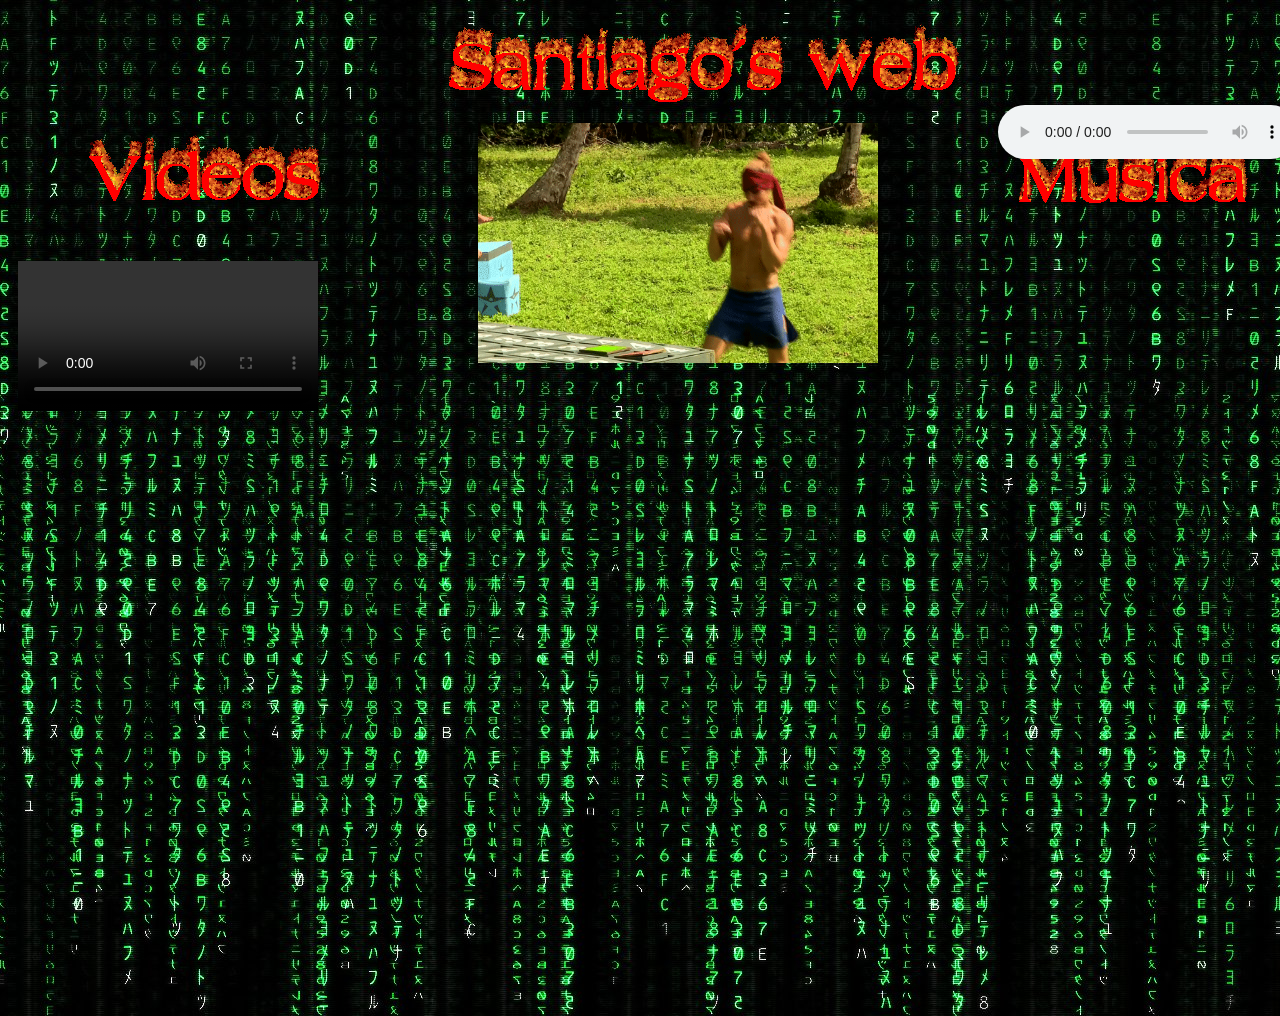
==== index.html @ 2606ba5c "Rename Index.html to index.html" ====
<!DOCTYPE html>
<html lang="es">

<head>
    <meta charset="UTF-8">
    <meta name="viewport" content="width=device-width" />
    <link rel="stylesheet" href="css/style.css" />
    <meta name="viewport" content="width-device-width,initial-scale-1.0">
    <title>
        La pagina de Santiago
    </title>

</head>

<body>

    <div style="position: relative; left: 430px; bottom: 0px ">
        <img src="imagenes/cooltext351786426196727.gif" alt=" imagen ">


        <br>

    </div>


    <div style="position: relative; left: 70px; bottom: 0px ">

        <img src="imagenes/videos.gif" alt="imagen">
    </div>
    <div style="position: relative; left: 1000px; bottom: 95px;  ">

        <img src="imagenes/musica.gif" alt="imagen">

    </div>

    <div style="position: relative; left: 600px; bottom: 190px ">

        <img src="imagenes/gif.gif" alt="imagen">

    </div>


    <div style="position: relative; left: 10px; bottom: 150px;  ">
        <video src="videos/Agumon Digievolución Portuguesa.mp4 " controls="controls " type="video/mp4 " preload="preload ">
    </video>
    </div>


    <div style="position: relative; left: 990px; bottom: 460px;  ">

        <audio src="musica/Dr. STONE - Ending Full『LIFE』by Rude-α.mp3 " controls="controls " type="audio/mpeg " preload="preload ">
    </audio>
    </div>


    <div style="position: relative; left: 470px; bottom: 500px ">

        <embed src="imagenes/source.gif " height="240 " width="400 ">

    </div>

    <div style="position: relative; left: 60px; bottom: 400px;  ">

        <iframe " src="http://www.youtube.com/embed/videoseries?list=PLppqRuQh-fvCnbVqdpZw1iPBfnxFu6cdh " frameborder="0 " allowfullscreen>
    
        </iframe>
    </div>

</body>




</html>
---- css/style.css ----
h1 {
    color: green;
    font-size: 100px;
    font-family: fantasy;
    text-align: center;
}

p {
    color: navy;
    font-family: sans-serif;
}

body {
    width: 500px;
    height: 1000px;
    background: url(imagenes/fondomatrix.jpg) no-repeat center top;
}
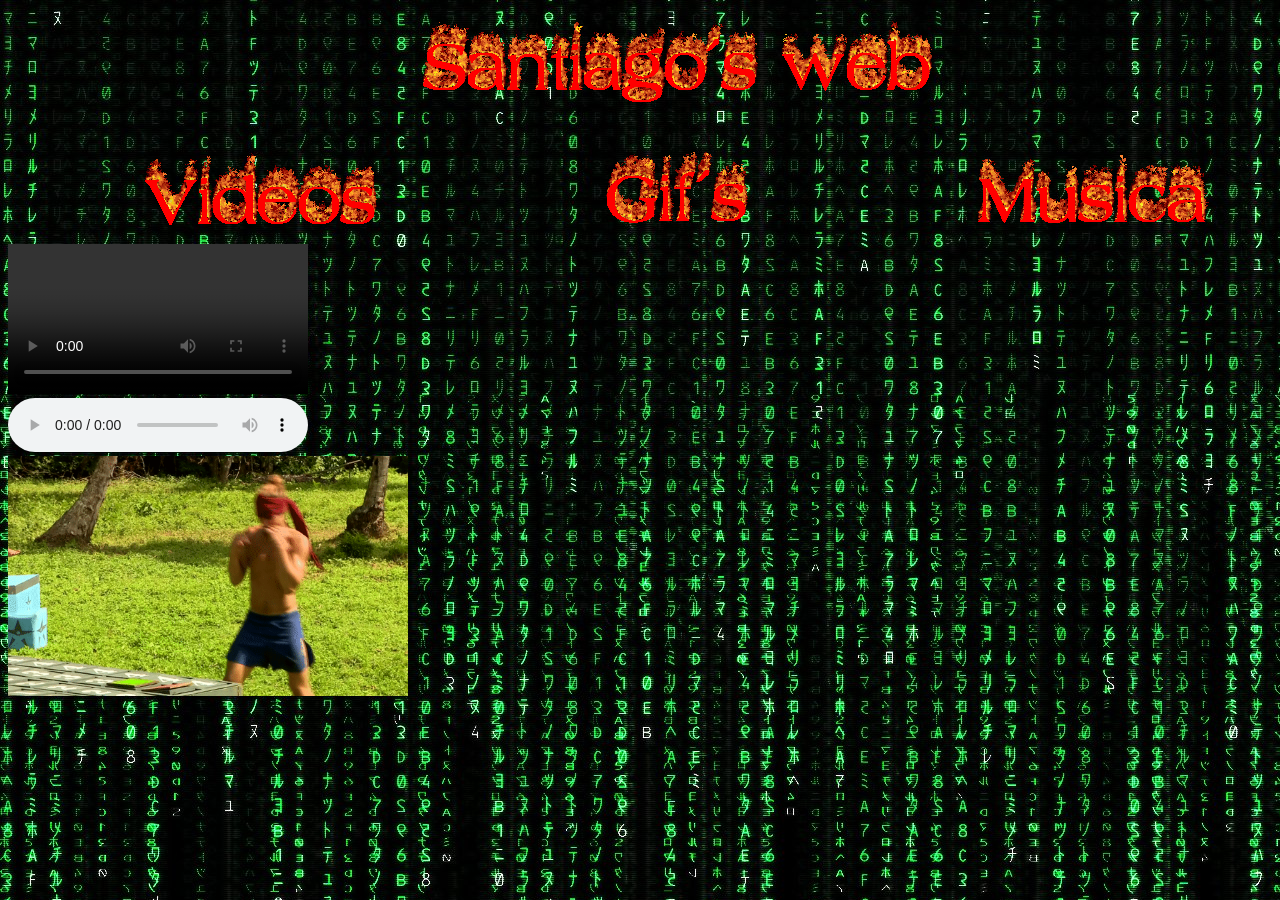
==== commit a26cee89: "un nuevo comienzo" ====
--- a/index.html
+++ b/index.html
@@ -14,54 +14,49 @@
 
 <body>
 
-    <div style="position: relative; left: 430px; bottom: 0px ">
-        <img src="imagenes/cooltext351786426196727.gif" alt=" imagen ">
+    <div class="contenedortitulos" id="contenedorsuperior">
 
 
-        <br>
+        <img class="titulo" src="imagenes/cooltext351786426196727.gif" alt="">
+
 
     </div>
 
+    <br><br>
+    <div class="contenedordos" id="subtitulos">
 
-    <div style="position: relative; left: 70px; bottom: 0px ">
+        <img class="titulovideo" src="imagenes/videos.gif" alt="">
 
-        <img src="imagenes/videos.gif" alt="imagen">
-    </div>
-    <div style="position: relative; left: 1000px; bottom: 95px;  ">
 
-        <img src="imagenes/musica.gif" alt="imagen">
 
-    </div>
+        <img class="titulogif" src="imagenes/gif.gif" alt="">
 
-    <div style="position: relative; left: 600px; bottom: 190px ">
-
-        <img src="imagenes/gif.gif" alt="imagen">
-
+        <img class="titulomusica" src="imagenes/musica.gif" alt="">
     </div>
 
 
-    <div style="position: relative; left: 10px; bottom: 150px;  ">
+    <div class="video">
         <video src="videos/Agumon Digievolución Portuguesa.mp4 " controls="controls " type="video/mp4 " preload="preload ">
     </video>
     </div>
 
 
-    <div style="position: relative; left: 990px; bottom: 460px;  ">
+    <div class="musica">
 
         <audio src="musica/Dr. STONE - Ending Full『LIFE』by Rude-α.mp3 " controls="controls " type="audio/mpeg " preload="preload ">
     </audio>
     </div>
 
 
-    <div style="position: relative; left: 470px; bottom: 500px ">
+    <div class="gif">
 
         <embed src="imagenes/source.gif " height="240 " width="400 ">
 
     </div>
 
-    <div style="position: relative; left: 60px; bottom: 400px;  ">
+    <div class="youtube">
 
-        <iframe " src="http://www.youtube.com/embed/videoseries?list=PLppqRuQh-fvCnbVqdpZw1iPBfnxFu6cdh " frameborder="0 " allowfullscreen>
+        <iframe src="http://www.youtube.com/embed/videoseries?list=PLppqRuQh-fvCnbVqdpZw1iPBfnxFu6cdh " frameborder="0 " allowfullscreen>
     
         </iframe>
     </div>
@@ -71,4 +66,4 @@
 
 
 
-</html>
+</html>
--- a/css/style.css
+++ b/css/style.css
@@ -1,17 +1,40 @@
-h1 {
-    color: green;
-    font-size: 100px;
-    font-family: fantasy;
-    text-align: center;
+body {
+    background: url(../imagenes/fondomatrix.jpg);
 }
 
-p {
-    color: navy;
-    font-family: sans-serif;
+#contenedorsuperior {
+    left: 30%;
+    width: 40%;
+    height: 100px;
+    position: relative;
 }
 
-body {
-    width: 500px;
-    height: 1000px;
-    background: url(imagenes/fondomatrix.jpg) no-repeat center top;
+#subtitulos {
+    left: 10%;
+    width: 80%;
+    height: 100px;
+    position: relative;
+}
+
+.titulo {
+    left: 5%;
+    text-align: center;
+    position: relative;
+}
+
+.titulovideo {
+    top: -5%;
+    position: relative;
+}
+
+.titulogif {
+    top: -5%;
+    left: 20%;
+    position: relative;
+}
+
+.titulomusica {
+    top: -10%;
+    left: 40%;
+    position: relative;
 }
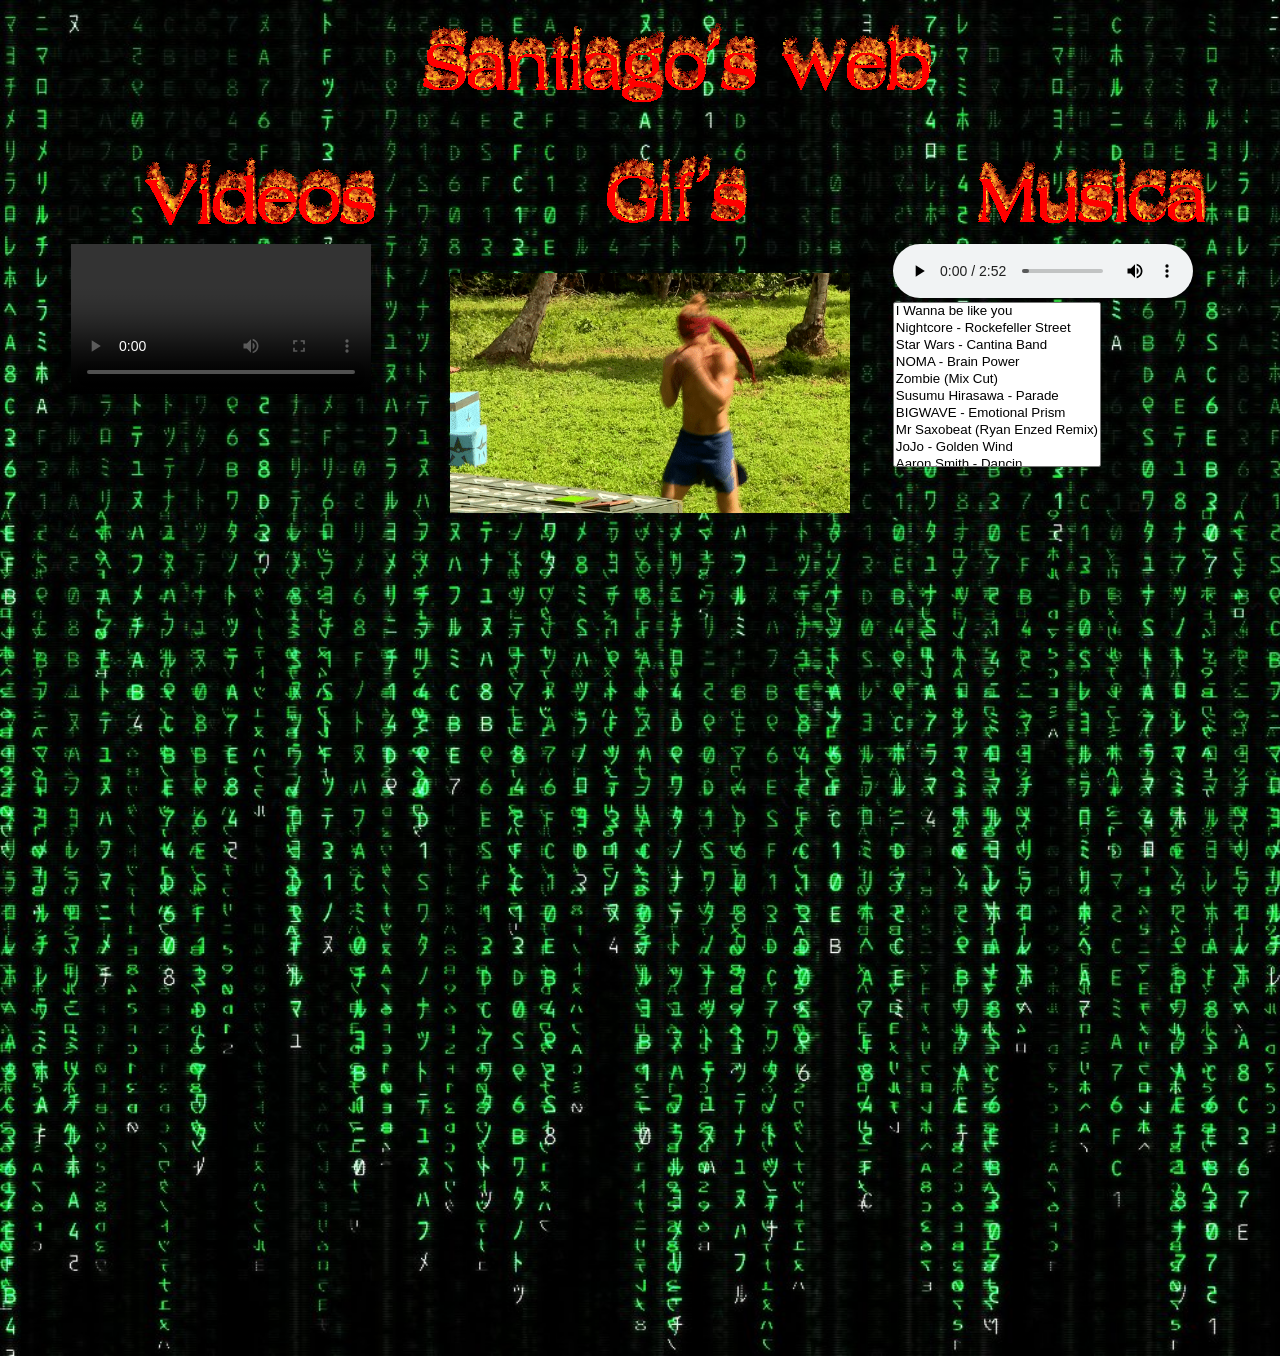
==== commit 517e3b24: "actualizacion pag 90s" ====
--- a/index.html
+++ b/index.html
@@ -27,12 +27,12 @@
 
         <img class="titulovideo" src="imagenes/videos.gif" alt="">
 
-
-
         <img class="titulogif" src="imagenes/gif.gif" alt="">
 
         <img class="titulomusica" src="imagenes/musica.gif" alt="">
+
     </div>
+
 
 
     <div class="video">
@@ -41,12 +41,61 @@
     </div>
 
 
-    <div class="musica">
 
-        <audio src="musica/Dr. STONE - Ending Full『LIFE』by Rude-α.mp3 " controls="controls " type="audio/mpeg " preload="preload ">
-    </audio>
+    <div class="lista-reproduccion">
+
+        <script>
+            function cambiarTrack(track) {
+                var path = track.getAttribute("path")
+                viejo_audio = document.getElementById("reproductor")
+                audio_padre = viejo_audio.parentNode
+                audio_padre.removeChild(viejo_audio)
+                nuevo_audio = document.createElement("audio")
+                nuevo_audio.setAttribute("id", "reproductor")
+                nuevo_audio.setAttribute("controls", "controls")
+                    // nuevo_audio.setAttribute("autoplay", "autoplay")
+                source = document.createElement("source")
+                source.setAttribute("src", path)
+                source.setAttribute("type", "audio/mpeg")
+                source.setAttribute("id", "reproductorSource")
+                nuevo_audio.appendChild(source)
+                audio_padre.appendChild(nuevo_audio)
+            }
+
+            function cargarReproductor() {
+                var select = document.getElementById("selectTrack")
+                var path = select.options[0].getAttribute("path")
+                nuevo_audio = document.createElement("audio")
+                nuevo_audio.setAttribute("id", "reproductor")
+                nuevo_audio.setAttribute("controls", "controls")
+                source = document.createElement("source")
+                source.setAttribute("src", path)
+                source.setAttribute("type", "audio/mpeg")
+                source.setAttribute("id", "reproductorSource")
+                nuevo_audio.appendChild(source)
+                padre = document.getElementById("reproductorBox")
+                padre.appendChild(nuevo_audio)
+            }
+        </script>
+        <div id="reproductorBox"></div>
+        <select id="selectTrack" multiple onchange="cambiarTrack(this.options[this.selectedIndex]);">
+<option path="/musica/Playlist/[Electro Swing] Jungle Book - I Wanna Be Like You (Sim Gretina Remix).mp3">I Wanna be like you</option>
+<option path="/musica/Playlist/Nightcore - Rockefeller Street.mp3">Nightcore - Rockefeller Street</option>
+<option path="/musica/Playlist/Star Wars - 'Cantina Band' (Electro Swing Remix).mp3">Star Wars - Cantina Band</option>
+<option path="/musica/Playlist/NOMA - Brain Power.mp3">NOMA - Brain Power</option>
+<option path="/musica/Playlist/Zombie (Mix Cut).mp3">Zombie (Mix Cut)</option>
+<option path="/musica/Playlist/Susumu Hirasawa - Parade.mp3">Susumu Hirasawa - Parade</option>
+<option path="/musica/Playlist/BIGWAVE - Emotional Prism.mp3">BIGWAVE - Emotional Prism</option>
+<option path="/musica/Playlist/Mr Saxobeat (Ryan Enzed Remix).mp3">Mr Saxobeat (Ryan Enzed Remix)</option>
+<option path="/musica/Playlist/JoJo  - Golden Wind.mp3">JoJo  - Golden Wind</option>
+<option path="/musica/Playlist/Aaron Smith - Dancin (KRONO Remix).mp3">Aaron Smith - Dancin</option>
+</select>
+        <script>
+            cargarReproductor();
+        </script>
+
+
     </div>
-
 
     <div class="gif">
 
@@ -54,12 +103,15 @@
 
     </div>
 
-    <div class="youtube">
 
-        <iframe src="http://www.youtube.com/embed/videoseries?list=PLppqRuQh-fvCnbVqdpZw1iPBfnxFu6cdh " frameborder="0 " allowfullscreen>
-    
-        </iframe>
+    <div class="java">
+
+        <img src="imagenes/java_con_sombrero_verde_intento_liviano.png" alt="">
+
     </div>
+
+
+
 
 </body>
 
--- a/css/style.css
+++ b/css/style.css
@@ -1,5 +1,6 @@
 body {
     background: url(../imagenes/fondomatrix.jpg);
+    background-size: cover;
 }
 
 #contenedorsuperior {
@@ -37,4 +38,43 @@
     top: -10%;
     left: 40%;
     position: relative;
+}
+
+.video {
+    position: relative;
+    width: 400px;
+    height: 300px;
+    left: 5%;
+}
+
+.lista-reproduccion {
+    position: relative;
+    width: 270px;
+    top: -300px;
+    left: 70%;
+}
+
+.gif {
+    position: relative;
+    width: 400px;
+    height: 240px;
+    left: 35%;
+    top: -495px;
+}
+
+.java {
+    position: relative;
+    top: -370px;
+    left: 12%;
+    height: 340px;
+    width: 1150px;
+}
+
+.java img {
+    position: relative;
+    width: 1150px;
+}
+
+#selectTrack {
+    height: 165px;
 }
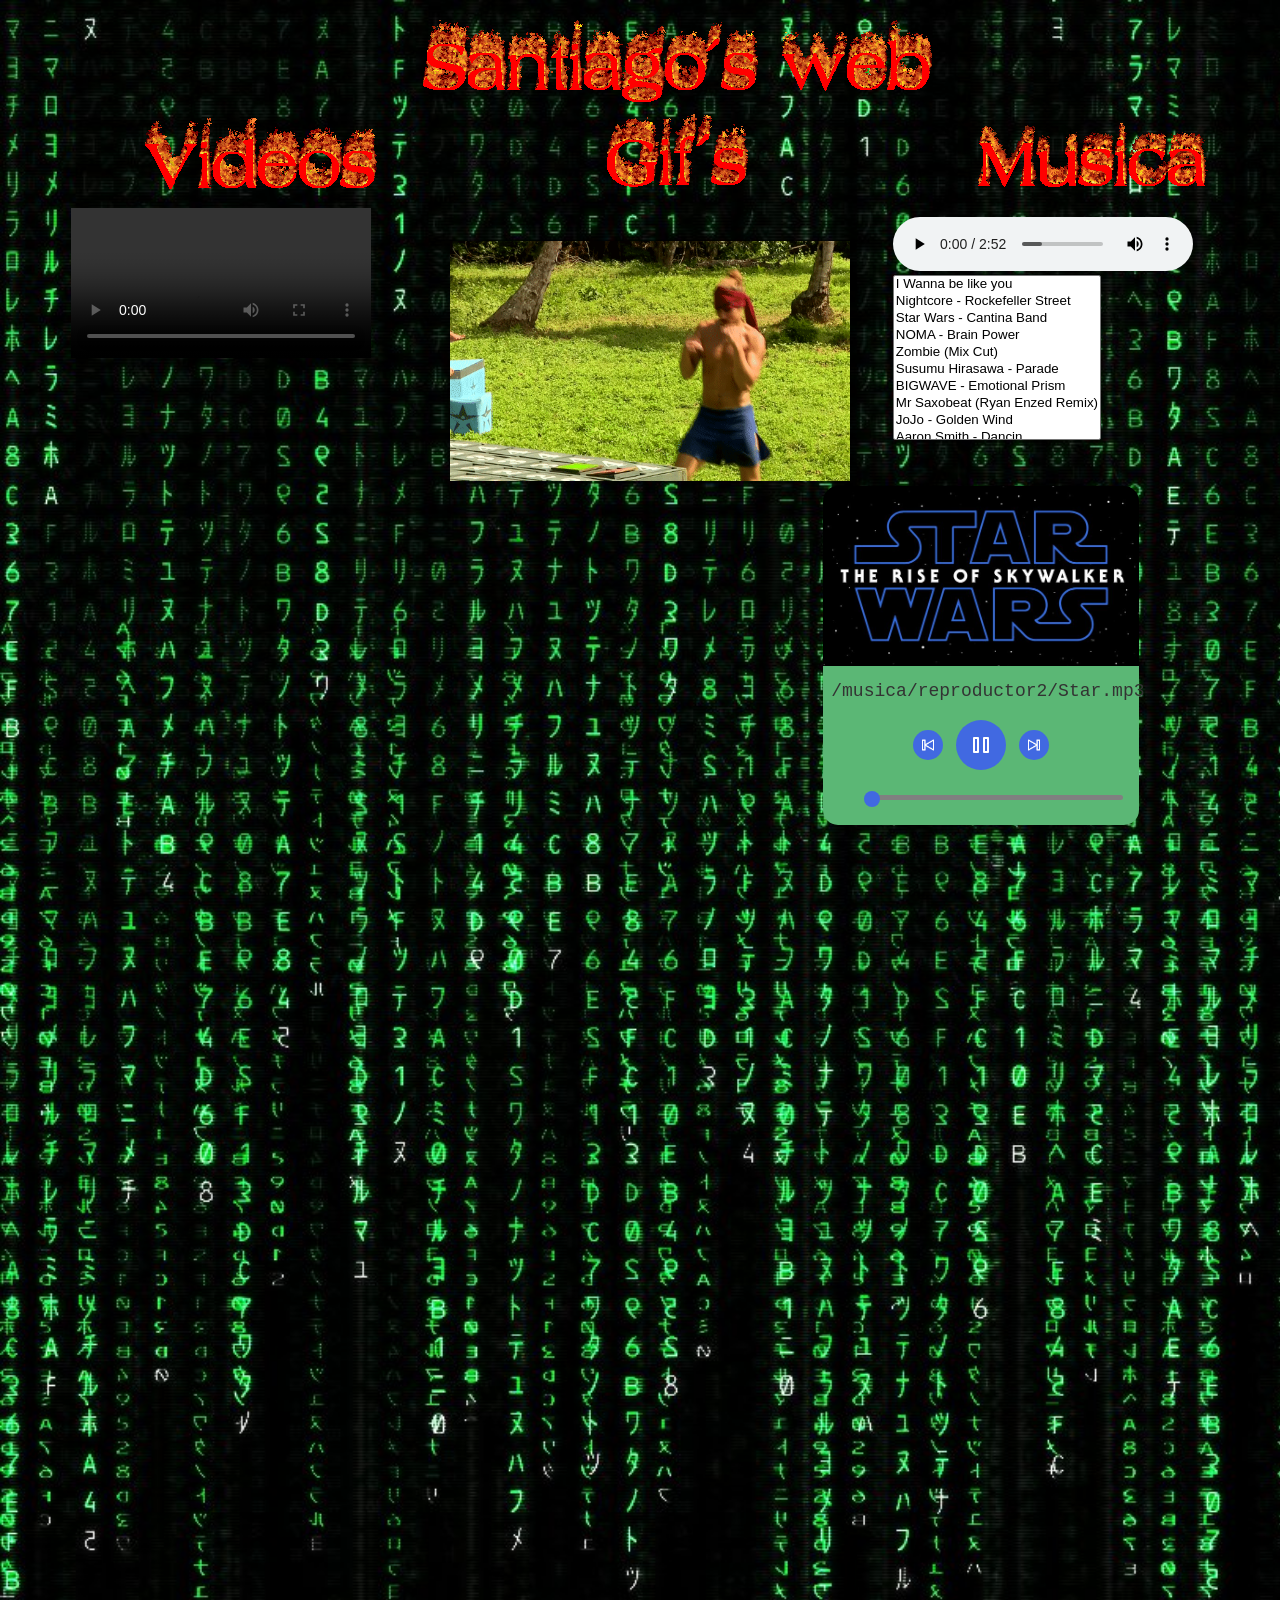
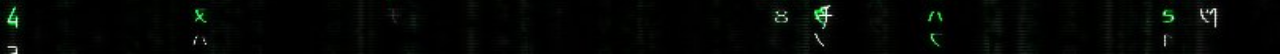
==== commit 532b41c2: "nuevo reproductor" ====
--- a/index.html
+++ b/index.html
@@ -6,6 +6,7 @@
     <meta name="viewport" content="width=device-width" />
     <link rel="stylesheet" href="css/style.css" />
     <meta name="viewport" content="width-device-width,initial-scale-1.0">
+    <script src="/js/jquery-1.10.2.min.js"></script>
     <title>
         La pagina de Santiago
     </title>
@@ -22,15 +23,11 @@
 
     </div>
 
-    <br><br>
+
     <div class="contenedordos" id="subtitulos">
-
         <img class="titulovideo" src="imagenes/videos.gif" alt="">
-
         <img class="titulogif" src="imagenes/gif.gif" alt="">
-
         <img class="titulomusica" src="imagenes/musica.gif" alt="">
-
     </div>
 
 
@@ -38,6 +35,32 @@
     <div class="video">
         <video src="videos/Agumon Digievolución Portuguesa.mp4 " controls="controls " type="video/mp4 " preload="preload ">
     </video>
+    </div>
+
+    <div class="reproductor-bonito">
+
+
+
+        <div id="main">
+            <div id="image">
+                <img src="/imagenes/Star_Wars_The_Rise_of_Skywalker.png" />
+            </div>
+            <div id="player">
+                <div id="songTitle">Musica</div>
+                <div id="buttons">
+                    <button id="pre" onclick="pre()"><img src="/imagenes/Pre.png" height="90%" width="90%"/></button>
+                    <button id="play" onclick="playOrPauseSong()"><img src="/imagenes/Pause.png"/></button>
+                    <button id="next" onclick="next()"><img src="/imagenes/Next.png" height="90%" width="90%"/></button>
+                </div>
+
+                <div id="seek-bar">
+                    <div id="fill"></div>
+                    <div id="handle"></div>
+                </div>
+            </div>
+        </div>
+
+
     </div>
 
 
@@ -115,7 +138,70 @@
 
 </body>
 
-
+<script type="text/javascript">
+    var songs = ["/musica/reproductor2/Star.mp3", "/musica/reproductor2/Dr.mp3", "/musica/reproductor2/doro.mp3"];
+    var poster = ["/imagenes/Star_Wars_The_Rise_of_Skywalker.png", "/imagenes/Dr.jpg", "/imagenes/doro.jpg"];
+
+    var songTitle = document.getElementById("songTitle");
+    var fillBar = document.getElementById("fill");
+
+    var song = new Audio();
+    var currentSong = 0; // it point to the current song
+
+    window.onload = playSong; // it will call the function playSong when window is load
+
+    function playSong() {
+
+        song.src = songs[currentSong]; //set the source of 0th song 
+
+        songTitle.textContent = songs[currentSong]; // set the title of song
+
+        song.play(); // play the song
+    }
+
+    function playOrPauseSong() {
+
+        if (song.paused) {
+            song.play();
+            $("#play img").attr("src", "/imagenes/Pause.png");
+        } else {
+            song.pause();
+            $("#play img").attr("src", "/imagenes/Play.png");
+        }
+    }
+
+    song.addEventListener('timeupdate', function() {
+
+        var position = song.currentTime / song.duration;
+
+        fillBar.style.width = position * 100 + '%';
+    });
+
+
+    function next() {
+
+        currentSong++;
+        if (currentSong > 2) {
+            currentSong = 0;
+        }
+        playSong();
+        $("#play img").attr("src", "/imagenes/Pause.png");
+        $("#image img").attr("src", poster[currentSong]);
+        $("#bg img").attr("src", poster[currentSong]);
+    }
+
+    function pre() {
+
+        currentSong--;
+        if (currentSong < 0) {
+            currentSong = 2;
+        }
+        playSong();
+        $("#play img").attr("src", "/imagenes/Pause.png");
+        $("#image img").attr("src", poster[currentSong]);
+        $("#bg img").attr("src", poster[currentSong]);
+    }
+</script>
 
 
 </html>
--- a/css/style.css
+++ b/css/style.css
@@ -50,7 +50,7 @@
 .lista-reproduccion {
     position: relative;
     width: 270px;
-    top: -300px;
+    top: -625px;
     left: 70%;
 }
 
@@ -59,12 +59,12 @@
     width: 400px;
     height: 240px;
     left: 35%;
-    top: -495px;
+    top: -825px;
 }
 
 .java {
     position: relative;
-    top: -370px;
+    top: -545px;
     left: 12%;
     height: 340px;
     width: 1150px;
@@ -77,4 +77,137 @@
 
 #selectTrack {
     height: 165px;
+}
+
+#bg {
+    height: 100vh;
+    width: 100%;
+    position: absolute;
+    overflow: hidden;
+}
+
+#bg img {
+    height: 120vh;
+    width: 105%;
+    -webkit-filter: blur(20px);
+    position: absolute;
+    top: 50%;
+    left: 50%;
+    transform: translate(-50%, -50%);
+    z-index: 1;
+}
+
+#blackLayer {
+    height: 100vh;
+    width: 100%;
+    background-color: rgba(0, 0, 0, .2);
+    position: absolute;
+    z-index: 99;
+}
+
+#main {
+    width: 25%;
+    background-color: rgb(91, 183, 117);
+    border-radius: 15px;
+    position: relative;
+    top: 150px;
+    left: 77%;
+    transform: translate(-50%, -50%);
+    z-index: 999;
+}
+
+#image img {
+    height: 180px;
+    width: 100%;
+    margin-top: -5px;
+    border-top-left-radius: 15px;
+    border-top-right-radius: 15px;
+}
+
+#player {
+    padding: 25px;
+    color: #333;
+}
+
+#songTitle {
+    width: 300px;
+    text-align: center;
+    font-family: monospace;
+    font-size: 18px;
+    position: absolute;
+    top: 60%;
+    left: 50%;
+    transform: translate(-50%, -50%);
+}
+
+#buttons {
+    height: 50px;
+    width: 100%;
+    margin-top: 50px;
+    position: relative;
+    top: 10%;
+    left: 50%;
+    transform: translate(-50%, -50%);
+}
+
+#play,
+#next,
+#pre {
+    width: 50px;
+    height: 50px;
+    border: 0;
+    background-color: royalblue;
+    border-radius: 50%;
+    outline: none;
+    cursor: pointer;
+    position: absolute;
+    top: 50%;
+    left: 50%;
+    transform: translate(-50%, -50%);
+}
+
+#next {
+    width: 30px;
+    height: 30px;
+    left: 70%;
+}
+
+#pre {
+    width: 30px;
+    height: 30px;
+    left: 30%;
+}
+
+#play img,
+#next img,
+#pre img {
+    position: absolute;
+    top: 50%;
+    left: 50%;
+    transform: translate(-50%, -50%);
+}
+
+#seek-bar {
+    width: 250px;
+    height: 5px;
+    background-color: gray;
+    display: flex;
+    border-radius: 50px;
+    margin-left: 25px;
+    cursor: pointer;
+}
+
+#fill {
+    height: 5px;
+    background-color: royalblue;
+    border-radius: 20px;
+}
+
+#handle {
+    width: 8px;
+    height: 8px;
+    background-color: royalblue;
+    border-radius: 50%;
+    margin-left: -5px;
+    transform: scale(2);
 }
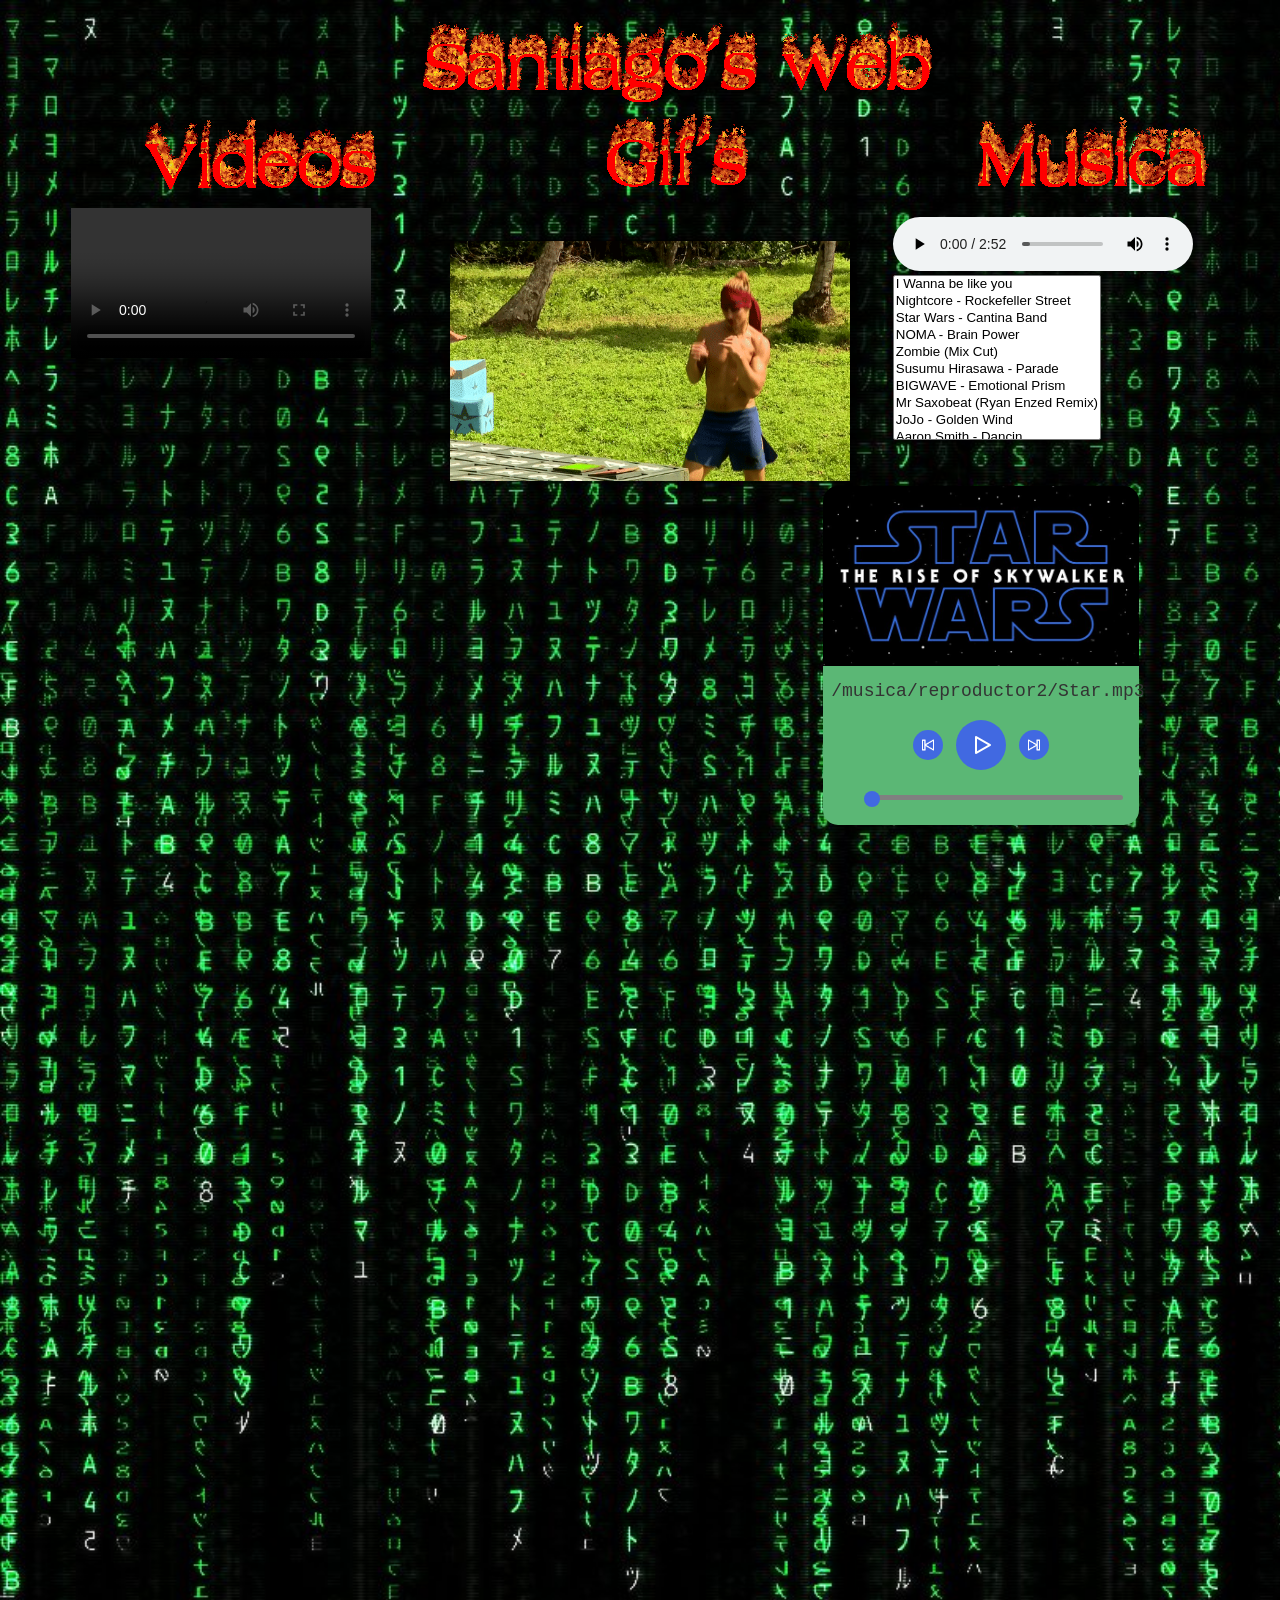
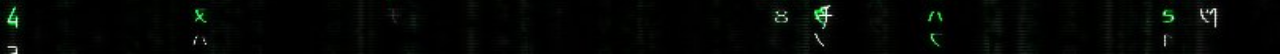
==== commit 60b7e253: "cambio de play" ====
--- a/index.html
+++ b/index.html
@@ -49,7 +49,7 @@
                 <div id="songTitle">Musica</div>
                 <div id="buttons">
                     <button id="pre" onclick="pre()"><img src="/imagenes/Pre.png" height="90%" width="90%"/></button>
-                    <button id="play" onclick="playOrPauseSong()"><img src="/imagenes/Pause.png"/></button>
+                    <button id="play" onclick="playOrPauseSong()"><img src="/imagenes/Play.png"/></button>
                     <button id="next" onclick="next()"><img src="/imagenes/Next.png" height="90%" width="90%"/></button>
                 </div>
 
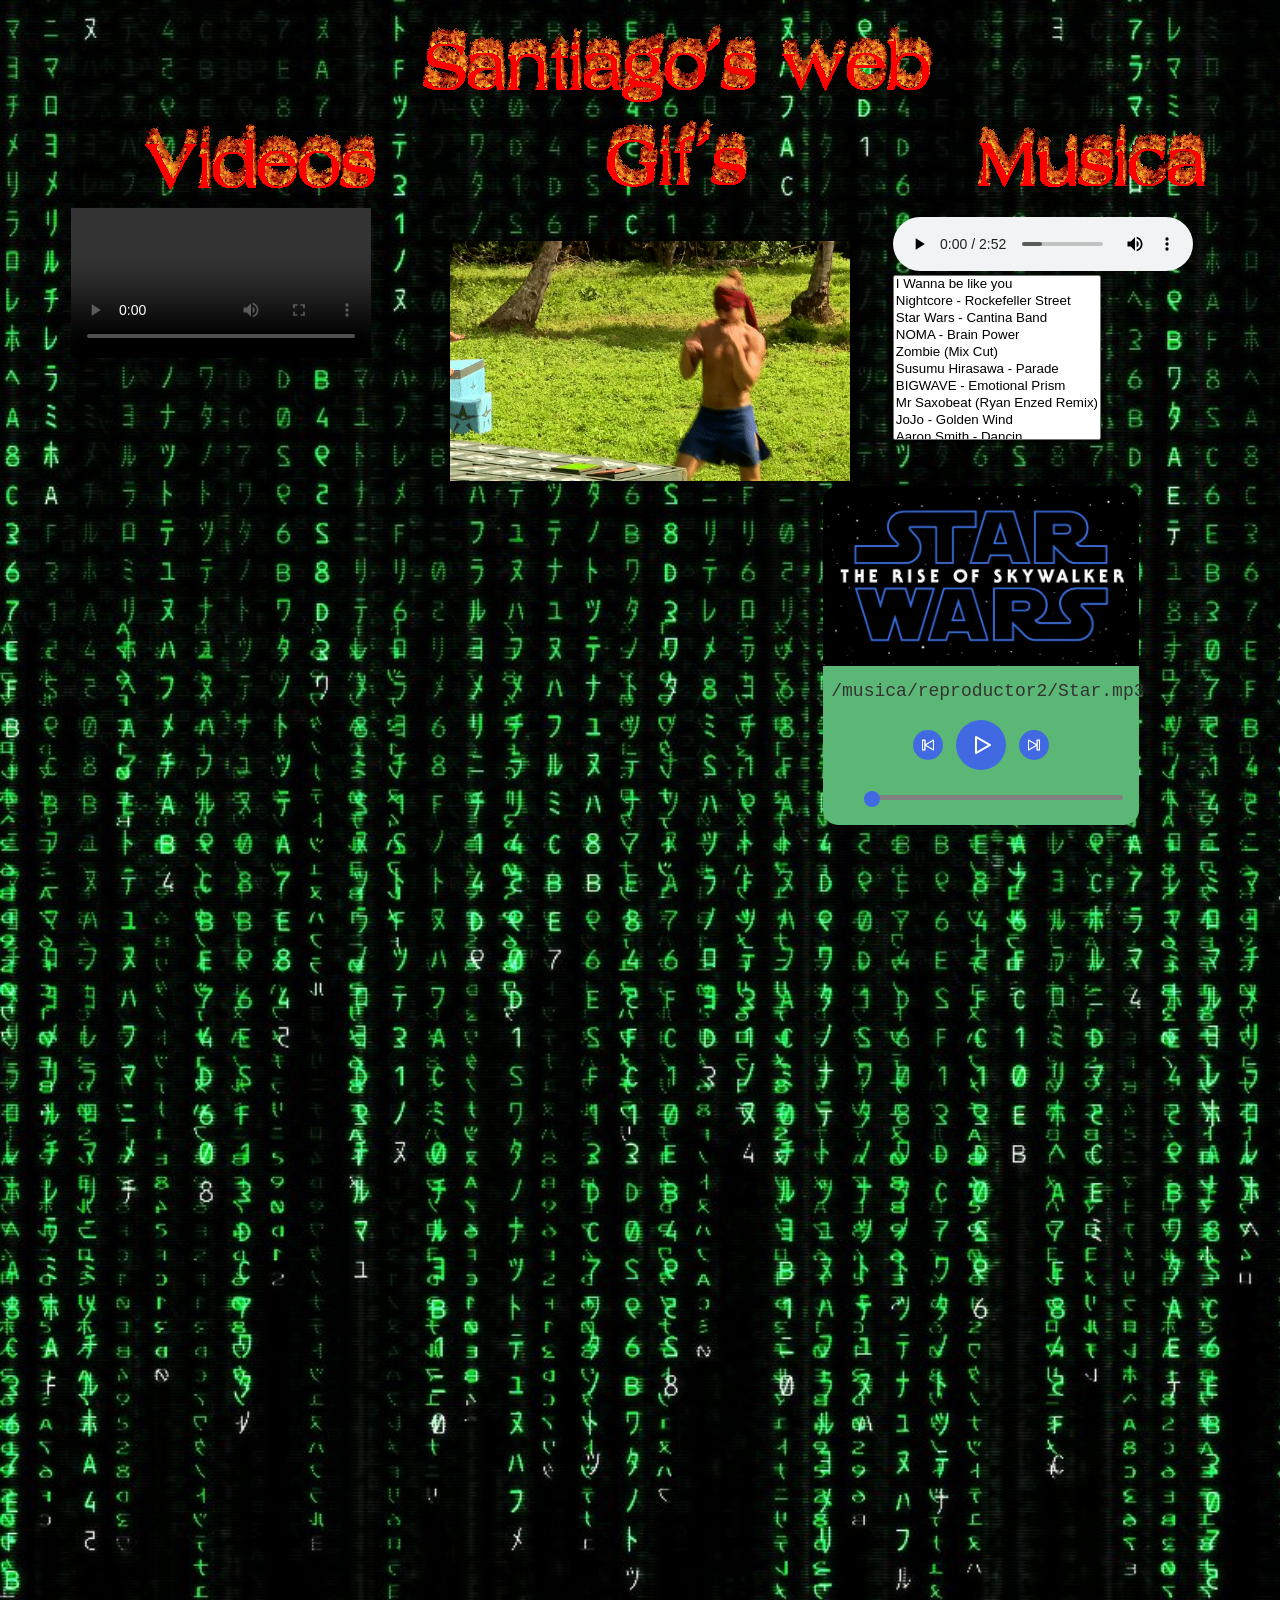
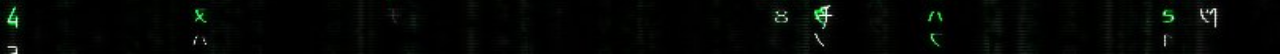
==== commit a65d664b: "2 cancione mas para el segundo reproductor" ====
--- a/index.html
+++ b/index.html
@@ -139,8 +139,8 @@
 </body>
 
 <script type="text/javascript">
-    var songs = ["/musica/reproductor2/Star.mp3", "/musica/reproductor2/Dr.mp3", "/musica/reproductor2/doro.mp3"];
-    var poster = ["/imagenes/Star_Wars_The_Rise_of_Skywalker.png", "/imagenes/Dr.jpg", "/imagenes/doro.jpg"];
+    var songs = ["/musica/reproductor2/Star.mp3", "/musica/reproductor2/Dr.mp3", "/musica/reproductor2/doro.mp3", "/musica/reproductor2/jojo.mp3", "/musica/reproductor2/para.mp3"];
+    var poster = ["/imagenes/Star_Wars_The_Rise_of_Skywalker.png", "/imagenes/Dr.jpg", "/imagenes/doro.jpg", "/imagenes/jojo.jpg", "/imagenes/para.jpg"];
 
     var songTitle = document.getElementById("songTitle");
     var fillBar = document.getElementById("fill");
@@ -181,7 +181,7 @@
     function next() {
 
         currentSong++;
-        if (currentSong > 2) {
+        if (currentSong > 4) {
             currentSong = 0;
         }
         playSong();
@@ -194,7 +194,7 @@
 
         currentSong--;
         if (currentSong < 0) {
-            currentSong = 2;
+            currentSong = 4;
         }
         playSong();
         $("#play img").attr("src", "/imagenes/Pause.png");
--- a/css/style.css
+++ b/css/style.css
@@ -84,25 +84,6 @@
     width: 100%;
     position: absolute;
     overflow: hidden;
-}
-
-#bg img {
-    height: 120vh;
-    width: 105%;
-    -webkit-filter: blur(20px);
-    position: absolute;
-    top: 50%;
-    left: 50%;
-    transform: translate(-50%, -50%);
-    z-index: 1;
-}
-
-#blackLayer {
-    height: 100vh;
-    width: 100%;
-    background-color: rgba(0, 0, 0, .2);
-    position: absolute;
-    z-index: 99;
 }
 
 #main {
